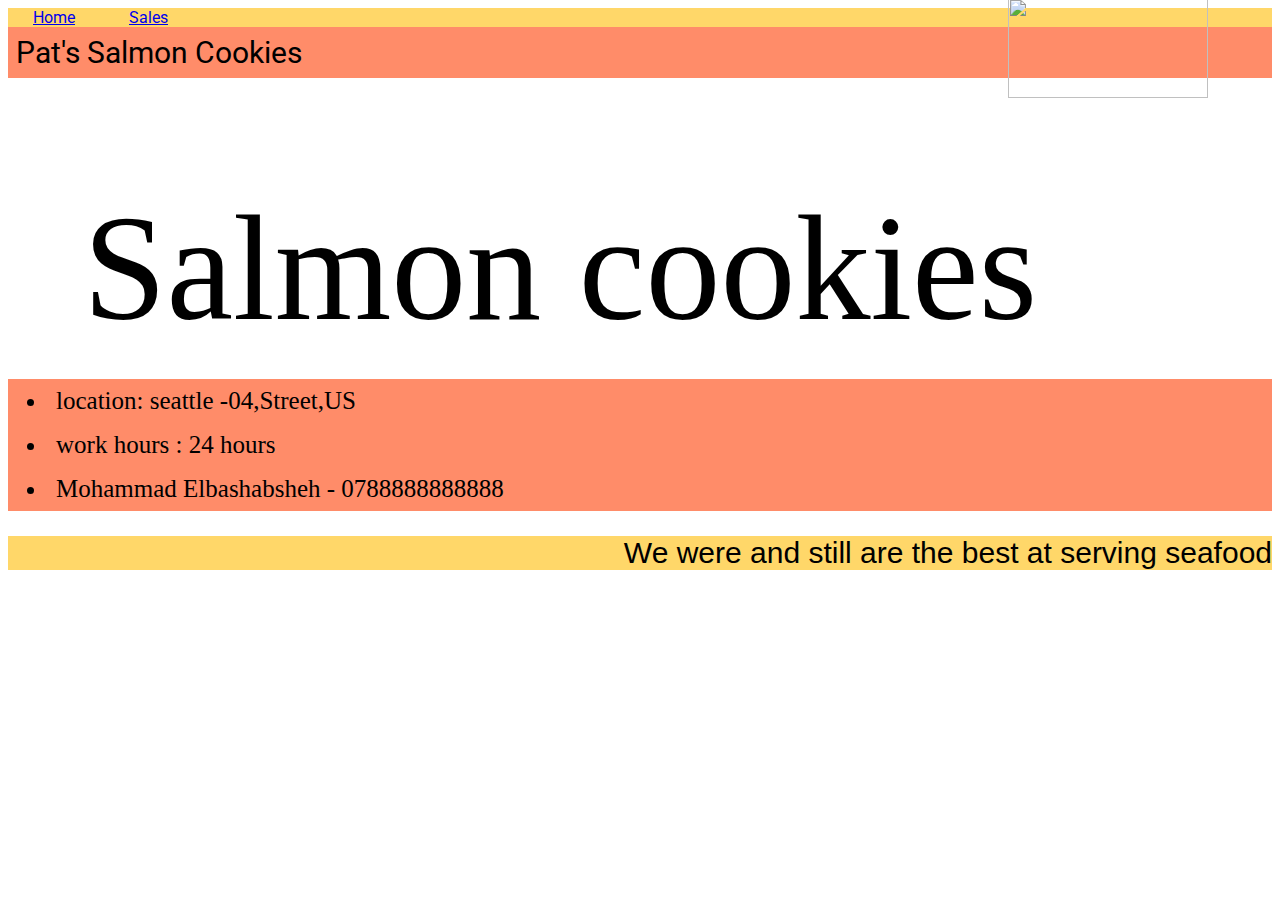
==== index.html @ e6d29e48 "added salmon cookies page" ====
<!DOCTYPE html>
<html lang="en">
  <head>
    <meta charset="UTF-8" />
    <meta name="viewport" content="width=device-width, initial-scale=1.0" />
    <title>lab06</title>
    <link rel="preconnect" href="https://fonts.gstatic.com" />
    <link
      href="https://fonts.googleapis.com/css2?family=Roboto:wght@300&display=swap"
      rel="stylesheet"
    />
    <link rel="stylesheet" href="style.css" />
  </head>

  <body>
    <header>
      <nav>
        <a href="index.html">Home</a>

        <a href="sales.html">Sales</a>
      </nav>
      <p id="shop-name">Pat's Salmon Cookies</p>
      <img
        src="https://codefellows.github.io/code-201-guide/curriculum/class-06/lab/assets/salmon.png"
        width="200px"
        height="100px"
        class="ribbon"
      />
    </header>

    <main>
      <section>
        <img
          src="https://t3.ftcdn.net/jpg/02/95/67/44/240_F_295674463_CkrKXUid5yuYZsQMVTHlrBcsU8SdKjrM.jpg"
          alt=""
        />
        <img
          src="https://static8.depositphotos.com/1066961/1038/i/600/depositphotos_10380984-stock-photo-salmon-fishcakes-over-white-background.jpg"
          alt=""
        />
        <p1 class="blocktext">Salmon cookies</p1>
      </section>
    </main>
    <section class="space">
      <ul>
        <li><p>location: seattle -04,Street,US</p></li>
        <li><p>work hours : 24 hours</p></li>
        <li><p>Mohammad Elbashabsheh - 0788888888888</p></li>
      </ul>
    </section>
    <footer>
      <p>We were and still are the best at serving seafood</p>
    </footer>
  </body>
</html>
---- style.css ----
.ribbon {
  position: relative;
  top: -80px;
  right: -1000px;
}
header {
  font-family: "Roboto", sans-serif;
}
header p {
  font-size: 30px;
}
main {
  font-family: "Times New Roman", Times, serif;
  font-size: 150px;
}
.space {
  background-color: #ff8c69;
  padding: 0px;
  margin: 0px;
  border: 0px;
  font-size: 25px;
}
nav {
  background-color: #ffd769;
}
p {
  background-color: #ff8c69;
  padding: 8px;
  margin: 0px;
  border: 0px;
}
a {
  margin: 25px;
}
footer p {
  background-color: #ffd769;
  font-size: 30px;
  font-family: Arial;
  text-align: right;
  padding: 0px;
  margin: 0px;
  border: 0px;
}
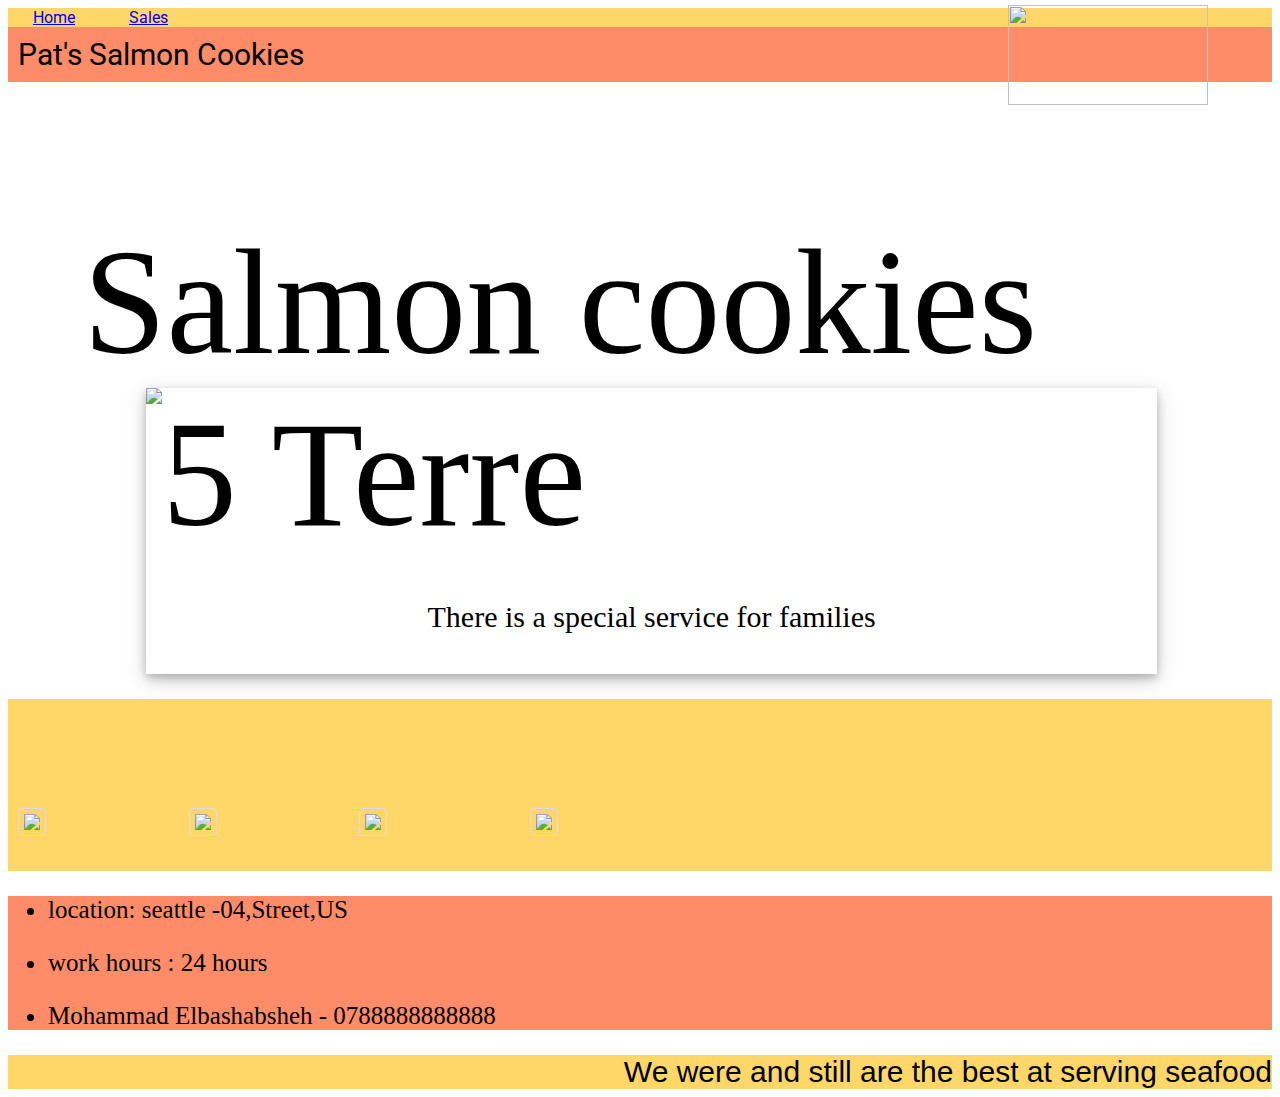
==== commit b78a364b: "added iamges" ====
--- a/index.html
+++ b/index.html
@@ -4,6 +4,7 @@
     <meta charset="UTF-8" />
     <meta name="viewport" content="width=device-width, initial-scale=1.0" />
     <title>lab06</title>
+    <link rel="reset" href="reset.css" />
     <link rel="preconnect" href="https://fonts.gstatic.com" />
     <link
       href="https://fonts.googleapis.com/css2?family=Roboto:wght@300&display=swap"
@@ -40,12 +41,38 @@
         />
         <p1 class="blocktext">Salmon cookies</p1>
       </section>
+      <artical>
+        
+        <div class="polaroid">
+          <img src="https://raw.githubusercontent.com/LTUC/amman-201d12/main/class-08/lab-b/assets/family.jpg" alt="5 Terre" style="width:100%">
+          <div class="container">
+          <p class="fontSize">There is a special service for families</p>
+          </div>
+        </div>
+      </artical>
+      
+      <nav class="polaroid">
+        <img
+          src="https://raw.githubusercontent.com/LTUC/amman-201d12/main/class-08/lab-b/assets/cutter.jpeg"
+        />
+        <img
+          src="https://raw.githubusercontent.com/LTUC/amman-201d12/main/class-08/lab-b/assets/frosted-cookie.jpg"
+        />
+        <img
+          src="https://raw.githubusercontent.com/LTUC/amman-201d12/main/class-08/lab-b/assets/fish.jpg"
+        />
+        <img
+          src="https://raw.githubusercontent.com/LTUC/amman-201d12/main/class-08/lab-b/assets/chinook.jpg"
+          width="300px"
+        />
+      </nav>
     </main>
     <section class="space">
       <ul>
         <li><p>location: seattle -04,Street,US</p></li>
         <li><p>work hours : 24 hours</p></li>
         <li><p>Mohammad Elbashabsheh - 0788888888888</p></li>
+        
       </ul>
     </section>
     <footer>
--- a/style.css
+++ b/style.css
@@ -1,6 +1,6 @@
 .ribbon {
   position: relative;
-  top: -80px;
+  top: -107px;
   right: -1000px;
 }
 header {
@@ -8,6 +8,10 @@
 }
 header p {
   font-size: 30px;
+  background-color: #ff8c69;
+  padding: 10px;
+  margin-top: 0px;
+
 }
 main {
   font-family: "Times New Roman", Times, serif;
@@ -23,7 +27,7 @@
 nav {
   background-color: #ffd769;
 }
-p {
+main section p {
   background-color: #ff8c69;
   padding: 8px;
   margin: 0px;
@@ -41,3 +45,41 @@
   margin: 0px;
   border: 0px;
 }
+.ribbonDown {
+  position: relative;
+  top: -132px;
+  right: -1000px;
+}
+main article diV{
+  display: block;
+  margin-left: auto;
+  margin-right: auto;
+  float: left;
+}
+  
+.fontSize {
+  font-size: 30px;
+}
+div.polaroid {
+  width: 80%;
+  margin-left: 138px;
+  background-color: white;
+  box-shadow: 0 4px 8px 0 rgba(0, 0, 0, 0.2), 0 6px 20px 0 rgba(0, 0, 0, 0.19);
+  margin-bottom: 25px;
+}
+
+div.container {
+  text-align: center;
+  padding: 10px 20px;
+}
+main nav img{
+display: inline;
+border: 1px solid #ddd;
+  border-radius: 4px;
+  padding: 5px;
+  width: 150px;
+  margin-right: 95px;
+  margin-left: 10px;
+  
+
+}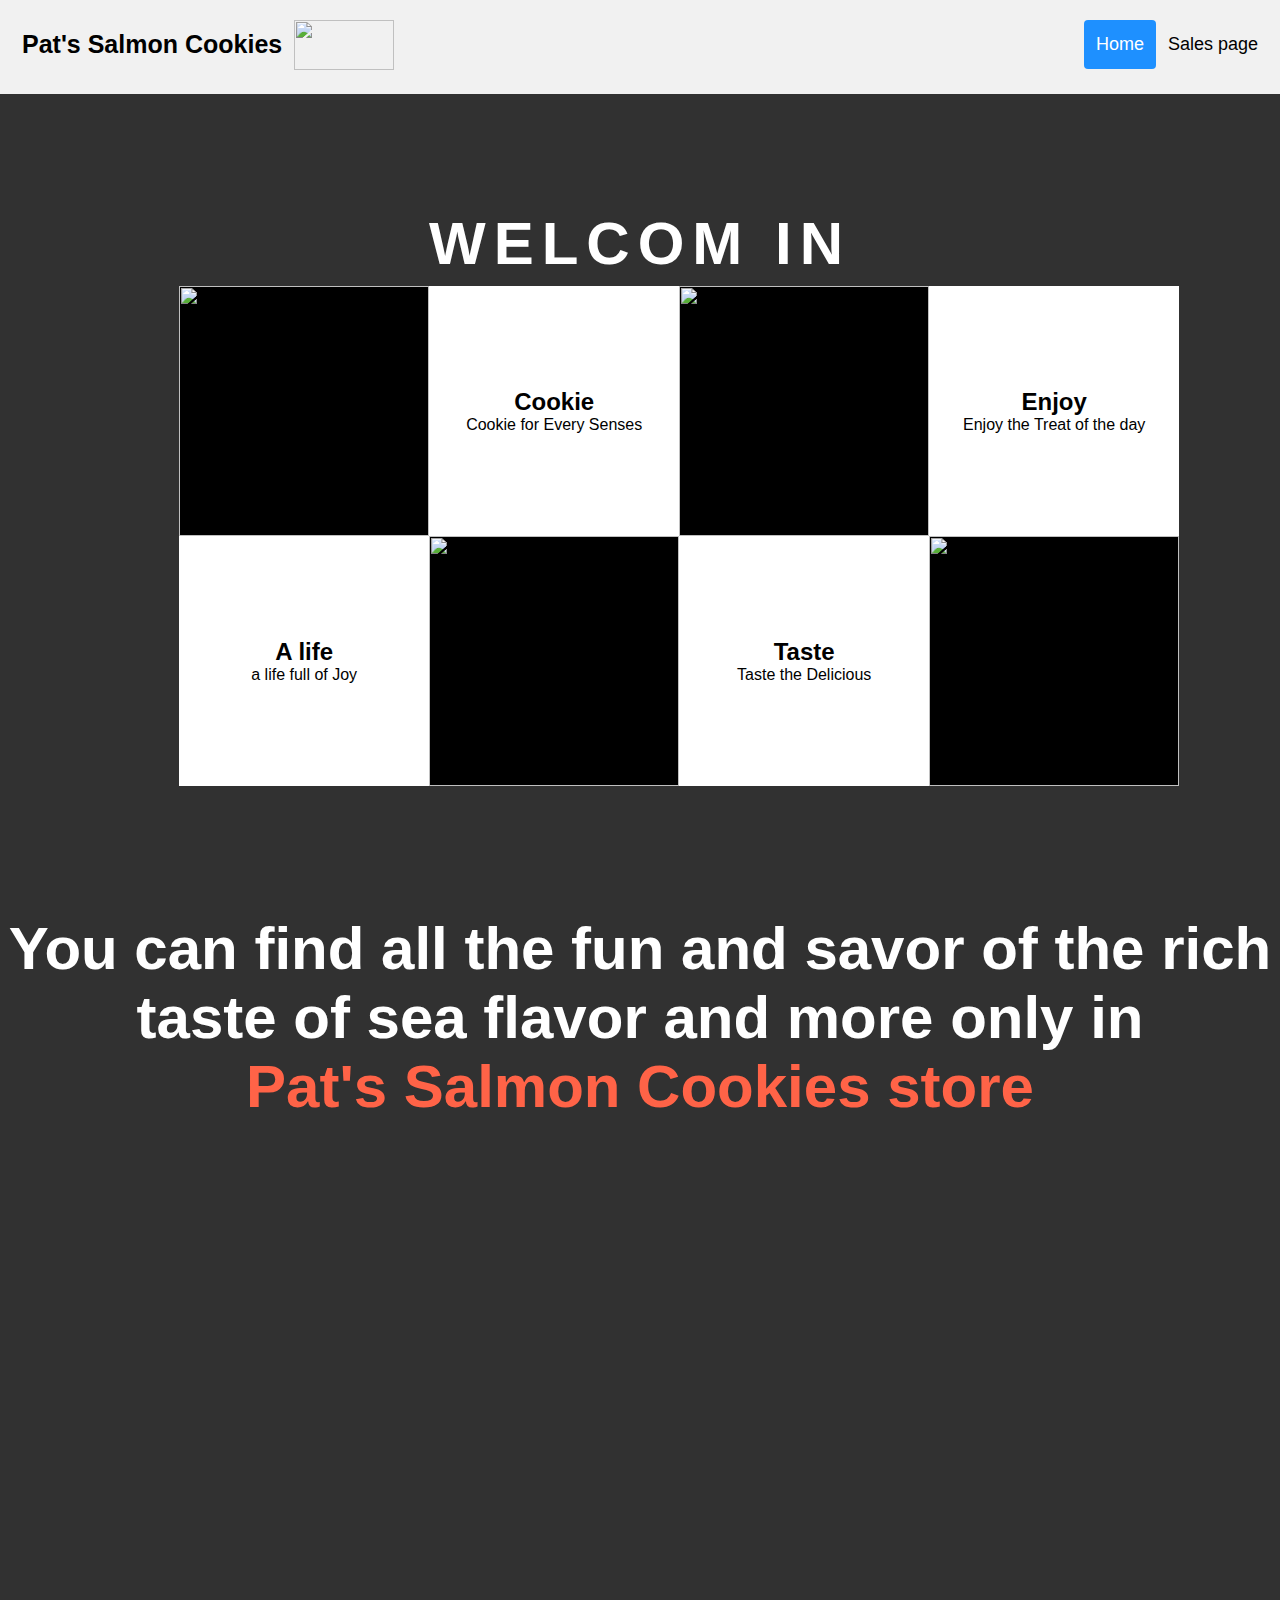
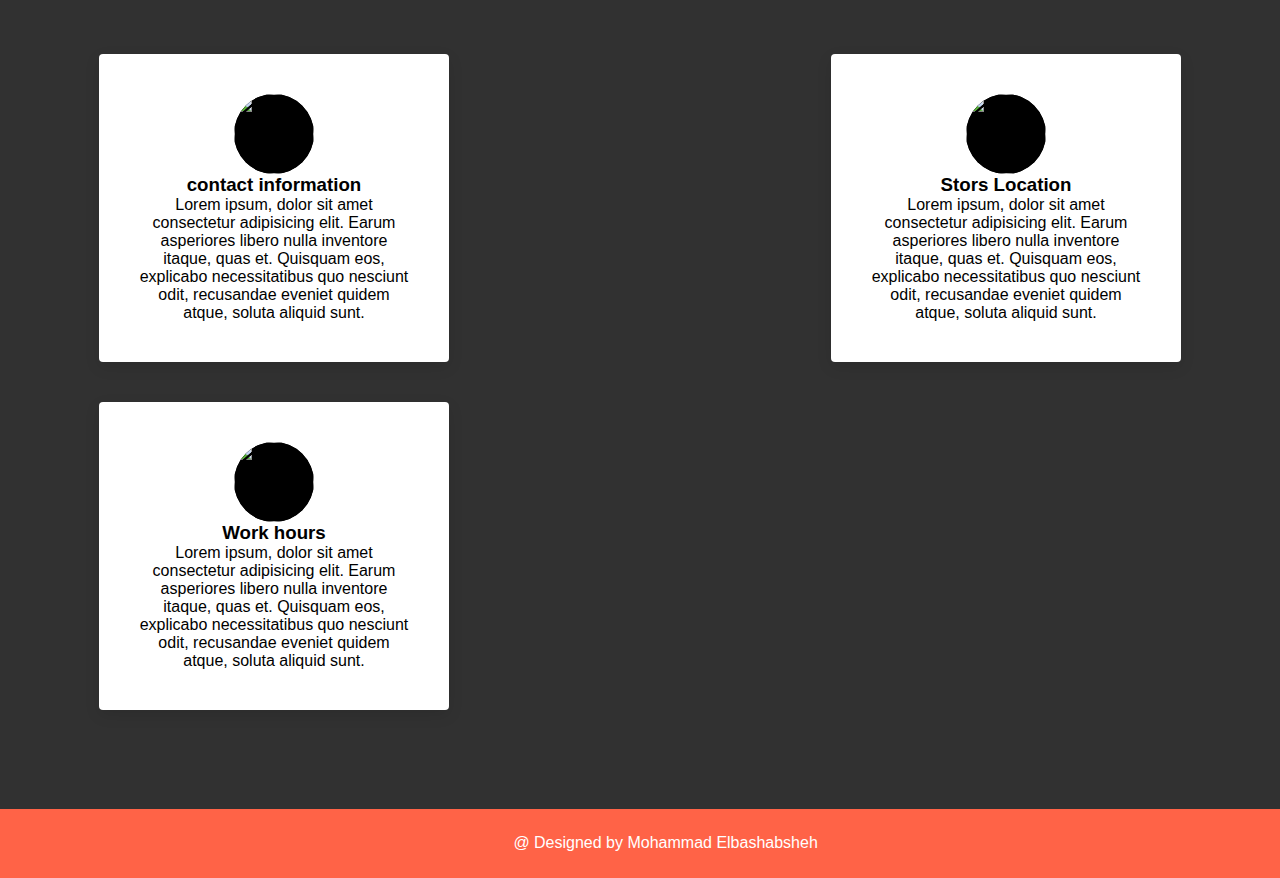
==== commit e68d0ad4: "finished" ====
--- a/index.html
+++ b/index.html
@@ -1,82 +1,137 @@
 <!DOCTYPE html>
-<html lang="en">
+<html>
   <head>
-    <meta charset="UTF-8" />
+    <meta name="viewport" content="width=device-width, initial-scale=1" />
     <meta name="viewport" content="width=device-width, initial-scale=1.0" />
-    <title>lab06</title>
-    <link rel="reset" href="reset.css" />
-    <link rel="preconnect" href="https://fonts.gstatic.com" />
-    <link
-      href="https://fonts.googleapis.com/css2?family=Roboto:wght@300&display=swap"
-      rel="stylesheet"
-    />
+
     <link rel="stylesheet" href="style.css" />
   </head>
 
   <body>
     <header>
-      <nav>
-        <a href="index.html">Home</a>
-
-        <a href="sales.html">Sales</a>
-      </nav>
-      <p id="shop-name">Pat's Salmon Cookies</p>
-      <img
-        src="https://codefellows.github.io/code-201-guide/curriculum/class-06/lab/assets/salmon.png"
-        width="200px"
-        height="100px"
-        class="ribbon"
-      />
-    </header>
-
-    <main>
-      <section>
+      <div class="header">
         <img
-          src="https://t3.ftcdn.net/jpg/02/95/67/44/240_F_295674463_CkrKXUid5yuYZsQMVTHlrBcsU8SdKjrM.jpg"
+          style="padding-right: 20px"
+          src="https://codefellows.github.io/code-201-guide/curriculum/class-06/lab/assets/salmon.png"
+          width="100px"
+          height="50px"
           alt=""
         />
-        <img
-          src="https://static8.depositphotos.com/1066961/1038/i/600/depositphotos_10380984-stock-photo-salmon-fishcakes-over-white-background.jpg"
-          alt=""
-        />
-        <p1 class="blocktext">Salmon cookies</p1>
+        <a href="#default" class="logo">Pat's Salmon Cookies</a>
+
+        <div class="header-right">
+          <a class="active" href="#home">Home</a>
+          <a href="sales.html">Sales page </a>
+        </div>
+      </div>
+    </header>
+    
+    <main>
+        <section>
+            <div class="container">
+                <span class="text1">Welcom in</span>
+                <span class="text2">Pat's Salmon Cookies<span>
+            </div> 
+        </section>
+
+
+        <section>
+            <div class="meniuContainer">
+                <div class="card">
+                    <div class="imgBx">
+                      <img src="https://www.howsweeteats.com/wp-content/uploads/2011/11/gsalmon-1.jpg" alt="">
+                    </div>
+                    <div class="content">
+                      <div>
+                        <h2>A life</h2>
+                        <p>a life full of Joy </p>
+                      </div>
+                    </div>
+
+                </div>
+                <div class="card">
+                  <div class="imgBx">
+                    <img src="https://i.pinimg.com/736x/cd/9c/e2/cd9ce283fdfda84b873a3e879c09cac4.jpg" alt="">
+                  </div>
+                  <div class="content">
+                    <div>
+                      <h2>Cookie</h2>
+                      <p>Cookie for Every Senses</p>
+                    </div>
+                  </div>
+
+              </div>
+              <div class="card">
+                <div class="imgBx">
+                  <img src="https://cdn.shopify.com/s/files/1/0017/4024/2996/products/salmon-potato-cookies-dog-treats-natural-cornish-pet-340362_550x.jpg?v=1599135799" alt="">
+                </div>
+                <div class="content">
+                  <div>
+                    <h2>Taste</h2>
+                    <p>Taste the Delicious</p>
+                  </div>
+                </div>
+
+            </div>
+            <div class="card">
+              <div class="imgBx">
+                <img src="https://image.freepik.com/free-photo/canapes-with-oat-bran-cookies-smoked-salmon-cream-cheese_80013-2338.jpg" alt="">
+              </div>
+              <div class="content">
+                <div>
+                  <h2>Enjoy</h2>
+                  <p>Enjoy the Treat of the day
+                  </p>
+                </div>
+              </div>
+
+          </div>
+
+            </div>
+        </section>
+        <section>
+          <div class="post" >
+             <P class="text3">You can find all the fun and savor of the rich taste of sea flavor and more only in  </P>
+             <p class="text4">Pat's Salmon Cookies store</p>
+          </div> 
       </section>
-      <artical>
+        <section>
+          <div class="slider"></div>
+        </section>
         
-        <div class="polaroid">
-          <img src="https://raw.githubusercontent.com/LTUC/amman-201d12/main/class-08/lab-b/assets/family.jpg" alt="5 Terre" style="width:100%">
-          <div class="container">
-          <p class="fontSize">There is a special service for families</p>
+    </main>
+
+    
+
+    <footer>
+      <section>
+        <div class="info">
+          <div class="box">
+            <div class="icon"><img class="icon" src="https://images.squarespace-cdn.com/content/v1/555e984ae4b08ef1ebb65494/1565748880388-G2HGBMVYMURZIYVBDKTA/ke17ZwdGBToddI8pDm48kKXbTL5U8xV7KgHrzqU-XYBZw-zPPgdn4jUwVcJE1ZvWEtT5uBSRWt4vQZAgTJucoTqqXjS3CfNDSuuf31e0tVHYShtqp9p317BEUKra4SA7joXG0jEu6ntXNgZ58T98lRur-lC0WofN0YB1wFg-ZW0/master-icon.png"></div>
+            <div class="infoContent" >
+              <h3>contact information</h3>
+              <p>Lorem ipsum, dolor sit amet consectetur adipisicing elit. Earum asperiores libero nulla inventore itaque, quas et. Quisquam eos, explicabo necessitatibus quo nesciunt odit, recusandae eveniet quidem atque, soluta aliquid sunt.</p>
+            </div>
+          </div>
+          <div class="box">
+            <div class="icon"><img class="icon" src="https://png.pngtree.com/element_our/sm/20180516/sm_5afbe35e5f512.jpg"></div>
+            <div class="infoContent">
+              <h3>Stors Location</h3>
+              <p>Lorem ipsum, dolor sit amet consectetur adipisicing elit. Earum asperiores libero nulla inventore itaque, quas et. Quisquam eos, explicabo necessitatibus quo nesciunt odit, recusandae eveniet quidem atque, soluta aliquid sunt.</p>
+            </div>
+          </div>
+          <div class="box">
+            <div class="icon"><img class="icon" src="https://icons-for-free.com/iconfiles/png/512/clock+deadline+general+office+time+time+management+icon-1320183161185259441.png"></div>
+            <div class="infoContent">
+              <h3>Work hours</h3>
+              <p>Lorem ipsum, dolor sit amet consectetur adipisicing elit. Earum asperiores libero nulla inventore itaque, quas et. Quisquam eos, explicabo necessitatibus quo nesciunt odit, recusandae eveniet quidem atque, soluta aliquid sunt.</p>
+            </div>
           </div>
         </div>
-      </artical>
-      
-      <nav class="polaroid">
-        <img
-          src="https://raw.githubusercontent.com/LTUC/amman-201d12/main/class-08/lab-b/assets/cutter.jpeg"
-        />
-        <img
-          src="https://raw.githubusercontent.com/LTUC/amman-201d12/main/class-08/lab-b/assets/frosted-cookie.jpg"
-        />
-        <img
-          src="https://raw.githubusercontent.com/LTUC/amman-201d12/main/class-08/lab-b/assets/fish.jpg"
-        />
-        <img
-          src="https://raw.githubusercontent.com/LTUC/amman-201d12/main/class-08/lab-b/assets/chinook.jpg"
-          width="300px"
-        />
-      </nav>
-    </main>
-    <section class="space">
-      <ul>
-        <li><p>location: seattle -04,Street,US</p></li>
-        <li><p>work hours : 24 hours</p></li>
-        <li><p>Mohammad Elbashabsheh - 0788888888888</p></li>
-        
-      </ul>
-    </section>
-    <footer>
-      <p>We were and still are the best at serving seafood</p>
+      </section>
+      <div class="footer">
+        <p>@ Designed by Mohammad Elbashabsheh</p>
+      </div>
     </footer>
   </body>
 </html>
--- a/style.css
+++ b/style.css
@@ -1,85 +1,286 @@
-.ribbon {
-  position: relative;
-  top: -107px;
-  right: -1000px;
-}
-header {
-  font-family: "Roboto", sans-serif;
-}
-header p {
-  font-size: 30px;
-  background-color: #ff8c69;
-  padding: 10px;
-  margin-top: 0px;
-
-}
-main {
-  font-family: "Times New Roman", Times, serif;
-  font-size: 150px;
-}
-.space {
-  background-color: #ff8c69;
-  padding: 0px;
-  margin: 0px;
-  border: 0px;
+
+* { 
+  margin: 0;
+  padding: 0;
+  font-family: Arial, Helvetica, sans-serif;
+}
+body{
+  background-color: #313131;
+}
+/* ///////////////////////////////////////// */
+/* style the welcom massage */
+/* ///////////////////////////////////////// */
+
+
+
+.container{
+  text-align: center;
+  position: absolute;
+  top: 30%;
+  left: 50%;
+  transform: translate(-50%,-50%);
+  width: 100%;
+}
+.container span{
+  text-transform: uppercase;
+  display: block;
+}
+.text1{
+  color: white;
+  font-size:60px ;
+  font-weight: 700;
+  letter-spacing:8px ;
+  margin-bottom: 20px;
+  position: relative;
+  animation: text 4s 1;
+}
+.text2{
+  font-size:30px ;
+  color: tomato;
+}
+
+@keyframes text{
+  0%{
+      color: black;
+      margin-bottom: 40px;
+  }
+  30%{
+      letter-spacing: 25px;
+      margin-bottom: -40px;
+  }
+  85%{
+      letter-spacing: 8px;
+      margin-bottom: -15%;
+  }
+}
+
+/* ///////////////////////////////////////// */
+/* thisn style to animate slide images, i learn it from youtube  */
+/* ///////////////////////////////////////// */
+
+
+
+.slider{ 
+    width: 800px;
+    height: 400px;
+    background: url(https://raw.githubusercontent.com/LTUC/amman-201d12/main/class-08/lab-b/assets/cutter.jpeg);
+    margin: 200px auto;
+    animation: slide 20s infinite ;
+}
+div.slider{
+  margin-top: 5%;
+}
+@keyframes slide{
+    25%{
+       background: url(https://raw.githubusercontent.com/LTUC/amman-201d12/main/class-08/lab-b/assets/family.jpg); 
+    }
+    40%{
+        background: url(https://raw.githubusercontent.com/LTUC/amman-201d12/main/class-08/lab-b/assets/frosted-cookie.jpg); 
+     }
+    60%{
+        background: url(https://raw.githubusercontent.com/LTUC/amman-201d12/main/class-08/lab-b/assets/fish.jpg); 
+     }
+     80%{
+        background: url(https://raw.githubusercontent.com/LTUC/amman-201d12/main/class-08/lab-b/assets/chinook.jpg); 
+     }
+     100%{
+        background: url(https://raw.githubusercontent.com/LTUC/amman-201d12/main/class-08/lab-b/assets/cutter.jpeg); 
+     }
+     
+}
+/* slide show done  */
+
+
+/* ////////////////////////////////header style /////////////////////////////////// */
+
+
+.header {
+  overflow: hidden;
+  background-color: #f1f1f1;
+  padding: 20px 10px;
+}
+
+.header a {
+  float: left;
+  color: black;
+  text-align: center;
+  padding: 12px;
+  text-decoration: none;
+  font-size: 18px; 
+  line-height: 25px;
+  border-radius: 4px;
+}
+
+.header a.logo {
   font-size: 25px;
-}
-nav {
-  background-color: #ffd769;
-}
-main section p {
-  background-color: #ff8c69;
-  padding: 8px;
-  margin: 0px;
-  border: 0px;
-}
-a {
-  margin: 25px;
-}
-footer p {
-  background-color: #ffd769;
-  font-size: 30px;
-  font-family: Arial;
-  text-align: right;
-  padding: 0px;
-  margin: 0px;
-  border: 0px;
-}
-.ribbonDown {
-  position: relative;
-  top: -132px;
-  right: -1000px;
-}
-main article diV{
-  display: block;
-  margin-left: auto;
-  margin-right: auto;
-  float: left;
-}
+  font-weight: bold;
+}
+
+.header a:hover {
+  background-color: #ddd;
+  color: black;
+}
+
+.header a.active {
+  background-color: dodgerblue;
+  color: white;
+}
+
+.header-right {
+  float: right;
+}
+
+@media screen and (max-width: 500px) {
+  .header a {
+    float: none;
+    display: block;
+    text-align: left;
+  }
   
-.fontSize {
-  font-size: 30px;
-}
-div.polaroid {
-  width: 80%;
-  margin-left: 138px;
-  background-color: white;
-  box-shadow: 0 4px 8px 0 rgba(0, 0, 0, 0.2), 0 6px 20px 0 rgba(0, 0, 0, 0.19);
-  margin-bottom: 25px;
-}
-
-div.container {
-  text-align: center;
-  padding: 10px 20px;
-}
-main nav img{
-display: inline;
-border: 1px solid #ddd;
+  .header-right {
+    float: none;
+  }
+}
+/* /////////////////////slide show ///////////////////////////// */
+
+
+/* ////////////////////////////////////////////////////////////////////////////////////// */
+/* /////////////////////////////////////the meneu/////////////////////////////////////// */
+/* ////////////////////////////////////////////////////////////////////////////////////// */
+.meniuContainer{
+  position: relative;
+  width: 1000px;
+  display: grid;
+  margin-top: 15%;
+  margin-left: 14%;
+  grid-template-columns: repeat(auto-fit, minmax(250px,1fr));
+}
+.meniuContainer .card{
+  position: relative;
+  display: flex;
+  flex-direction: column;
+  background: #fff;
+}
+.meniuContainer .card:nth-child(even){
+  flex-direction: column-reverse;
+}
+.meniuContainer .card .imgBx{
+  position: relative;
+  width: 250px;
+  height: 250px;
+  background: #000;
+}
+.meniuContainer .card .imgBx img{
+  position: relative; 
+  top:0;
+  left:0;
+  width: 250px;
+  height: 250px;
+  object-fit: cover;
+}
+.meniuContainer .card .content{
+  position: relative;
+  width: 250px;
+  height: 250px;
+  display: flex;
+  justify-content: center;
+  align-items: center;
+}
+.meniuContainer .card .content div{
+  padding: 20px;
+  text-align: center;
+}
+/* ////////////////////////////////////////////////// */
+.text3{
+  text-align: center;
+  color: white;
+  font-size:60px ;
+  font-weight: 700;
+  
+}
+.text4{
+  text-align: center;
+  color: tomato;
+  font-size:60px ;
+  font-weight: 700;
+}
+.post{
+  margin-top: 10%;
+
+}
+/* ////////////////////////////////////content info//////////////////// */
+.info{
+  display: flex;
+  flex-wrap: wrap;
+  justify-content: space-between;
+  padding: 79px;
+  margin-top: -18%;
+}
+.info .box{
+  position: relative;
+  width: 350px;
+  padding: 40px;
+  background: #fff;
+  box-shadow: 0 5px 15px rgba(0, 0, 0, .1);
   border-radius: 4px;
-  padding: 5px;
-  width: 150px;
-  margin-right: 95px;
-  margin-left: 10px;
-  
-
+  margin:20px;
+  box-sizing: border-box;
+  overflow: hidden;
+  text-align: center;
+}
+.info .box .icon{
+position: relative;
+width: 80px;
+height: 80px;
+color: #fff;
+background: #000;
+display: flex;
+justify-content: center;
+margin: 0 auto;
+border-radius: 50%;
+font-size: 40px;
+font-weight: 700;
+transition: 1s;
+}
+ /* .info .box:nth-child(1) .icon{
+  box-shadow: 0 0 0 0 #e91e63;
+  background: #e91e63;
+}
+.info .box:nth-child(1):hover .icon{
+  box-shadow: 0 0 0 400px #e91e63;
+} */
+/* / */
+/* .info .box:nth-child(3) .icon{
+  box-shadow: 0 0 0 0 #2196f3;
+  background: #e91e63;
+} */
+/* .info .box:nth-child(3):hover .icon{
+  box-shadow: 0 0 0 400px #2196f3;
+} */
+/* .info .box .content{
+  position: relative;
+  z-index:1;
+  transition: 0.5s;
+} */
+/* .info .box:hover .content{
+  color: #fff;
+} */
+/* .info .box .content h3{
+font-size:20px;
+margin:10px 0;
+padding: 0; */
+/* } */
+/* .info .box .content p{
+margin: 0;
+padding: 0;
+} */
+/* ///////////////////////////////footer//////////////////////// */
+.footer {
+  left: 0;
+  bottom: 0;
+  width: 100%;
+  background-color: tomato;
+  color: white;
+  text-align: center;
+  padding: 2%;
 }